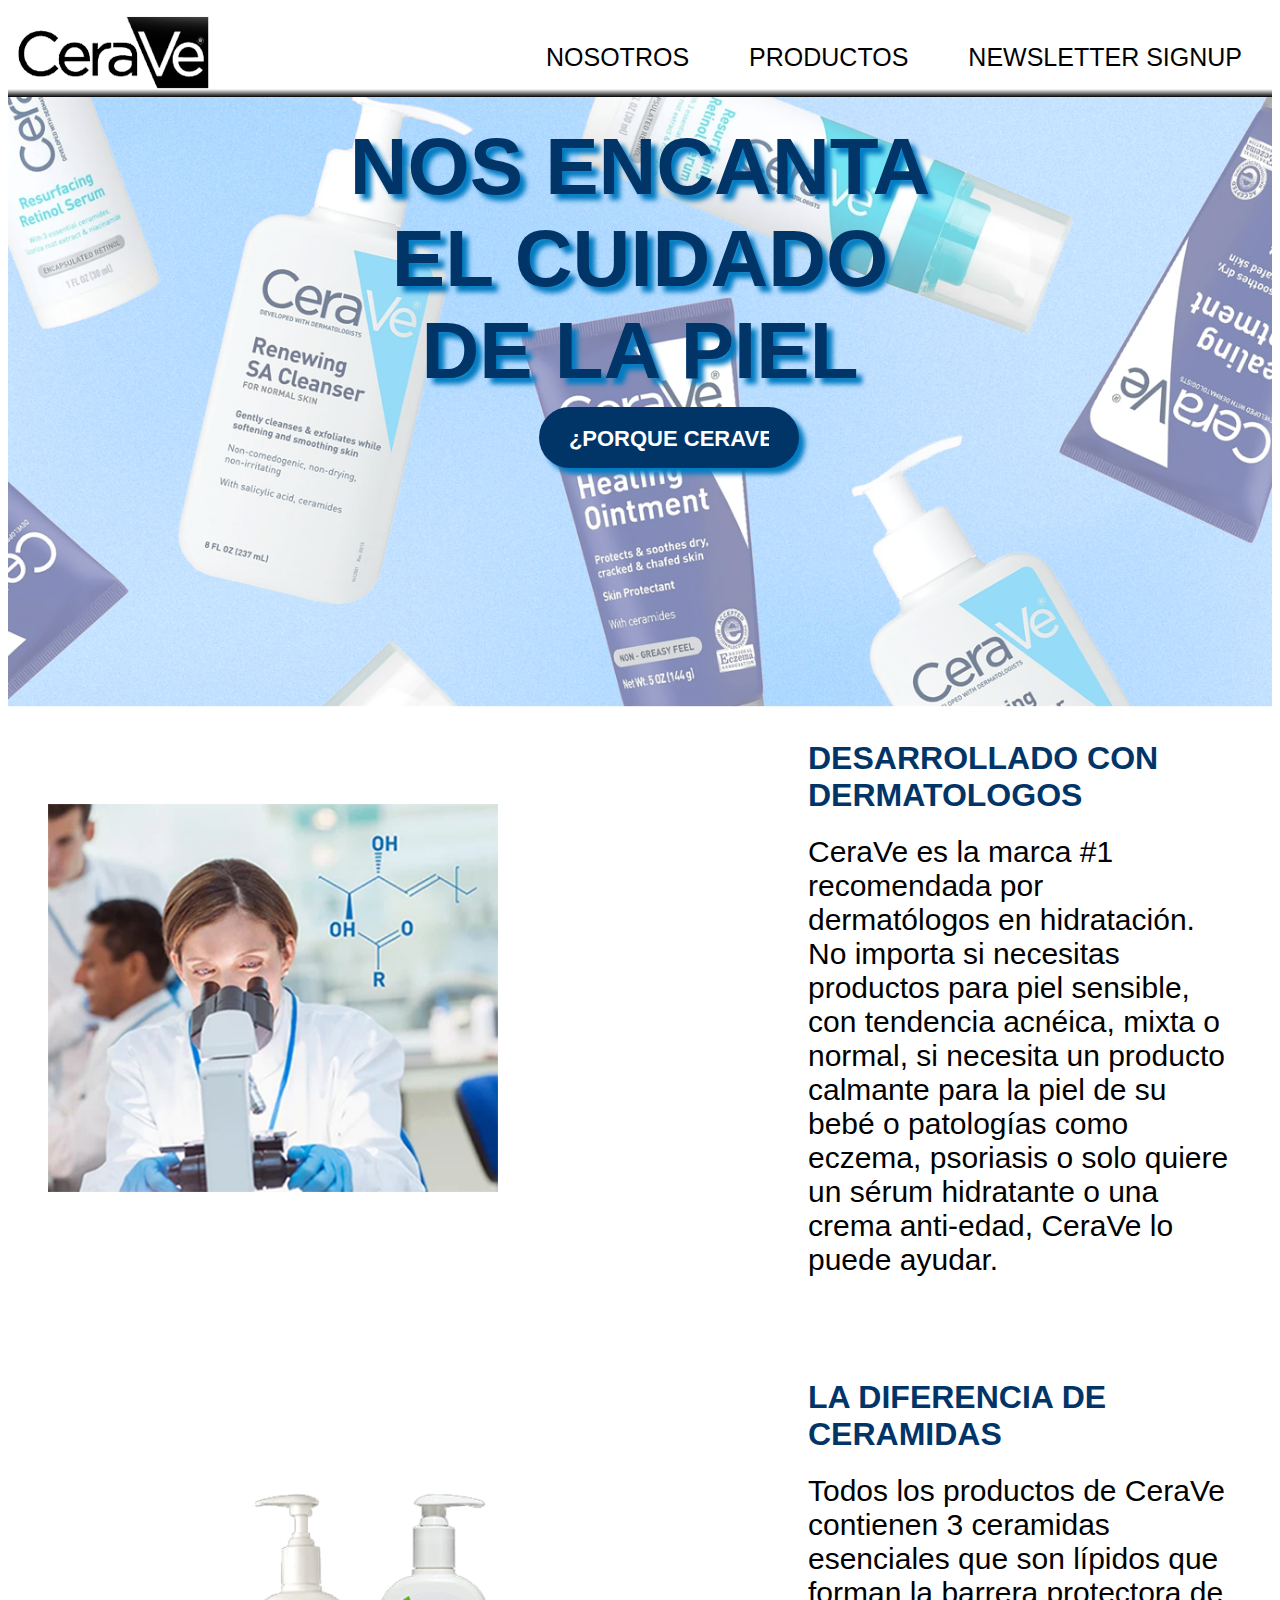
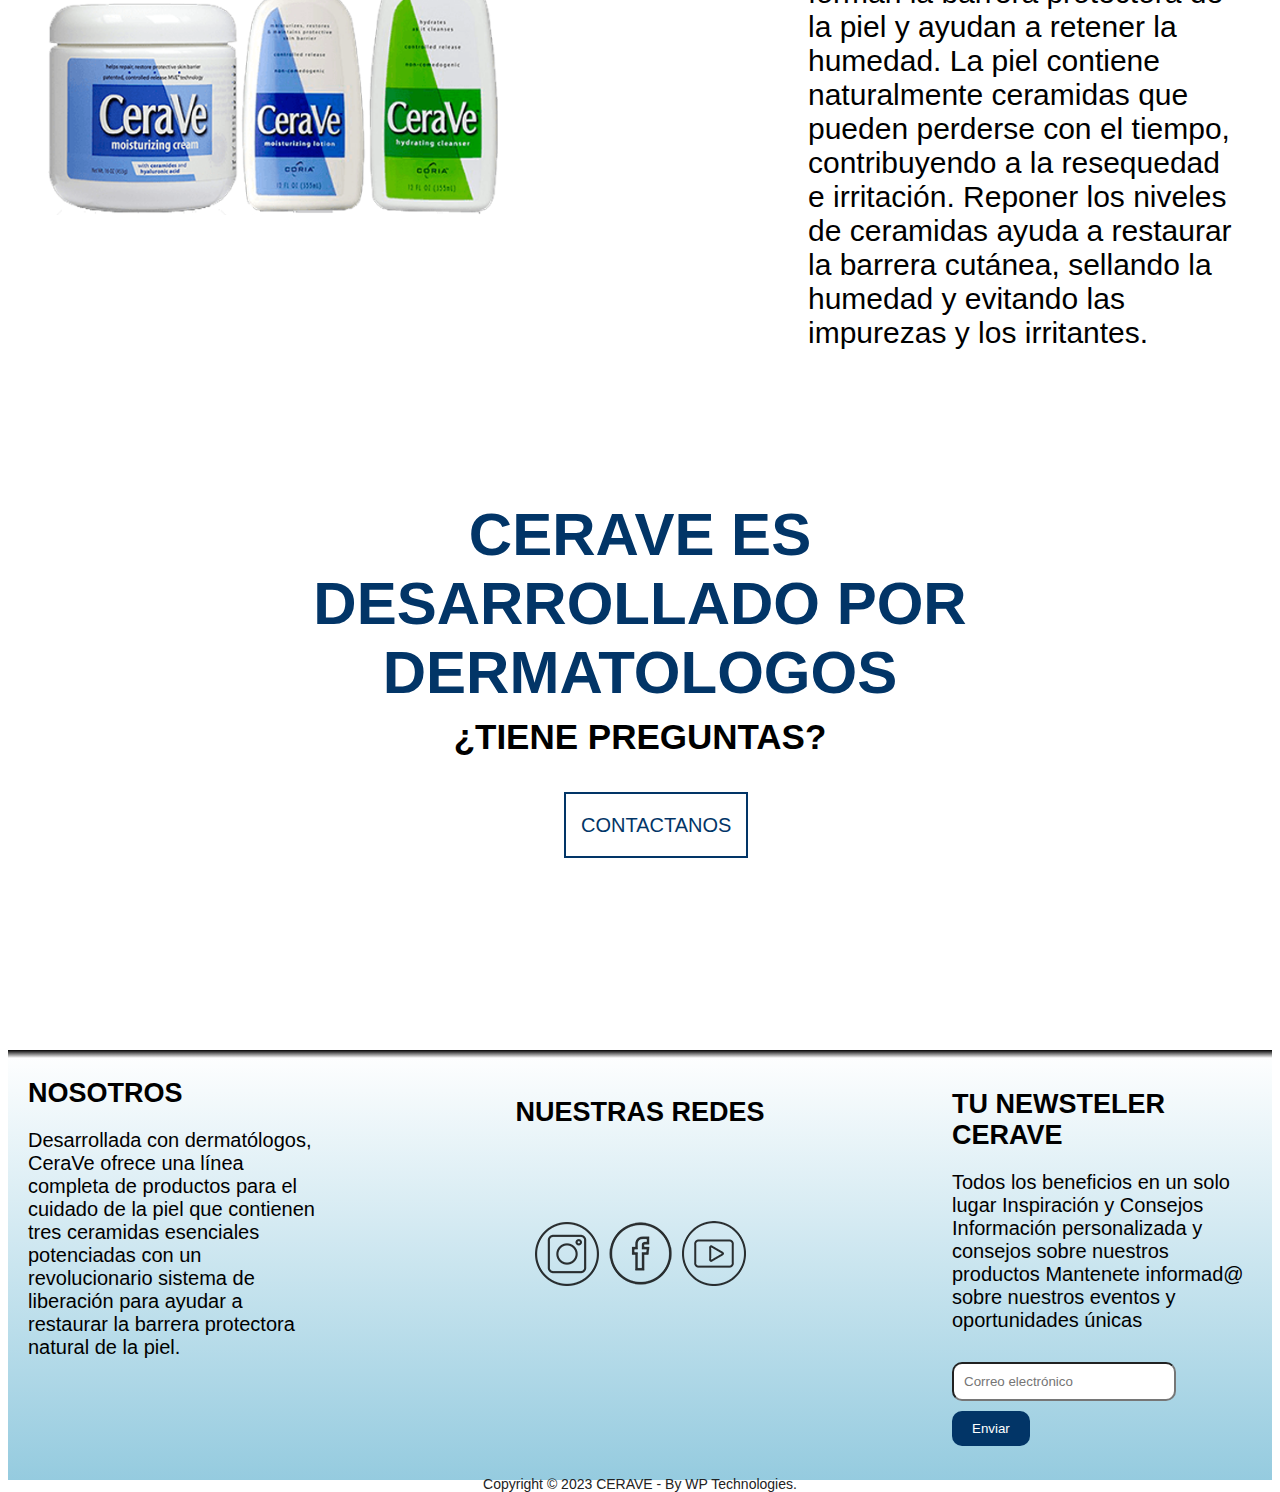
==== PROYECTOCERAVE/index.html @ c043c829 "Add files via upload" ====
<!DOCTYPE html>
<html lang="en">
<head>
    <meta charset="UTF-8">
    <meta http-equiv="X-UA-Compatible" content="IE=edge">
    <meta name="viewport" content="width=device-width, initial-scale=1.0">
    <title>CERAVE</title>
    <link rel="stylesheet" type="text/css" href="estilos.css" />

</head>

<body>

    <script src="script.js"></script>

    <a href="index.html"> 
        <img class="logo" src="IMAGENESWEB/LOGO.png" alt="logo"> 
    </a>
    <nav  id="nav"> 
        <ul class="menuprincipal">
            <li><a href="nosotros.html">NOSOTROS</a></li>
            <li><a href="productos.html">PRODUCTOS</a></li>
            <li><a href="new.html">NEWSLETTER SIGNUP</a></li>
        </ul>
    </nav>
    <div class="linea-con-degradado"></div>
       
<header>
    <img class="HOME1" src="IMAGENESWEB/HOME1.png" alt="HOME1">
    <img class="HOME11" src="IMAGENESWEB/HOME11.png" alt="HOME11">
</header>

<div class="textoportada">
    NOS ENCANTA<br>
    EL CUIDADO<br>
    DE LA PIEL
</div>


<a href="nosotros.html">
    <div class="boton">
      <div class="textoboton">
    <p>¿PORQUE CERAVE?</p>
    </div>
    </div>
  </a>

<div class="BOX1HOME">
<img class="HOME2" src="IMAGENESWEB/HOME2.png" alt="HOME2">
<div class= "TEXTOBOX1HOME">
   <h1>DESARROLLADO CON DERMATOLOGOS</h1> 
   <p1>CeraVe es la marca #1 recomendada por dermatólogos en hidratación. 
    No importa si necesitas productos para piel sensible, con tendencia acnéica, 
    mixta o normal, si necesita un producto calmante para la piel de su bebé o 
    patologías como eczema, psoriasis o solo quiere un sérum hidratante o una 
    crema anti-edad, CeraVe lo puede ayudar.</p1>
</div>
</div>

<div class="BOX2HOME">
    <img class="HOME3" src="IMAGENESWEB/HOME3.png" alt="HOME3">
    <div class="TEXTOBOX2HOME">
        <h1>LA DIFERENCIA DE CERAMIDAS</h1> 
        <p1>Todos los productos de CeraVe contienen 3 ceramidas esenciales que son lípidos que forman la barrera 
         protectora de la piel y ayudan a retener la humedad. 
         La piel contiene naturalmente ceramidas que pueden perderse con el tiempo, 
         contribuyendo a la resequedad e irritación. Reponer los niveles de ceramidas 
         ayuda a restaurar la barrera cutánea, sellando la humedad y evitando las 
         impurezas y los irritantes.</p1>
     </div>
</div>

    <div class="contactanos">
        <h1>CERAVE ES DESARROLLADO POR DERMATOLOGOS</h1>
        <p>¿TIENE PREGUNTAS?</p>
    </div>
        <a href="new.html">
            <div class="botoncontactanos">
              <div class="textobotoncontactanos">
            <p>CONTACTANOS</p>
            </div>
            </div>
          </a>
    

   <footer class="footer">
    <div class="linea-con-degradado2"></div>

    <div class="nosotrosfooter">
        <div class="contenido">
            <h1>NOSOTROS</h1>
            <p>Desarrollada con dermatólogos, CeraVe ofrece una línea completa 
                de productos para el cuidado de la piel que contienen tres 
                ceramidas esenciales potenciadas con un revolucionario sistema 
                de liberación para ayudar a restaurar la barrera protectora 
                natural de la piel.</p>
        </div>
    </div>

    <div class="redesfooter">
        <div class="textoredes">
            <h1>NUESTRAS REDES</h1>
        </div>
        <div class="iconosredes">
            <img class="ICONO1" src="IMAGENESWEB/ICONO1.png" alt="ICONO1">
            <img class="ICONO2" src="IMAGENESWEB/ICONO2.png" alt="ICONO2">
            <img class="ICONO3" src="IMAGENESWEB/ICONO3.png" alt="ICONO3">
        </div>
    </div>

    <div class="newfooter">
        <div class="contenido">
            <h1>TU NEWSTELER CERAVE</h1>
            <p>Todos los beneficios en un solo lugar
                Inspiración y Consejos
                Información personalizada y consejos sobre nuestros productos
                Mantenete informad@ sobre nuestros eventos y oportunidades únicas</p>
            <div class="formulario">
                <input type="email" placeholder="Correo electrónico">
                <button>Enviar</button>
            </div>
        </div>
    </div>

    <div class="copyright"></div>
<p class="copyright">Copyright © 2023 CERAVE - 
    By WP Technologies.</p>
</div>

</footer>

</body>

</html>
---- PROYECTOCERAVE/estilos.css ----
<link href="https://fonts.googleapis.com/css2?family=Roboto:wght@300;400;500&display=swap" rel="stylesheet">

body{
    background-color: #ffffff;
}


.logo{
    margin-top: 8px;
    margin-left: 10px   
}

header{
    display: flex;
    justify-content: center;
}

.HOME1{
    width: 100%;
    height: auto;
    margin-top: 0px;
    margin left: 10px;
    margin right: 10px ;
}


nav{
    
    background-color: white;
    width: 100%;
    margin-top: -8px;
    z-index: 1000; 
}


ul{
    font-family: 'Roboto', sans-serif;
    font-weight: 270;
    font-size: 25px;
    display: flex;
    flex-direction: row;
    justify-content: end;
    list-style: none;
    margin-top: -50px;
}

a {
    text-decoration: none;
    color: black;
}

li {
    margin-right: 0px;
}

nav ul li a {
    text-decoration: none;
    color: #000000;
    padding: 30px;
  }
  
  nav ul li a:hover,
  nav ul li a.active {
    font-family: 'Roboto blond', sans-serif;
    font-size: x-large;
    color: #023567;
  }


  .linea-con-degradado {
    width: 100%;
    height: 8px;
    background: linear-gradient(to top, #000000, #ffffff); 
    margin-top: -8px;
  }


  
  .textoportada {
    font-family:'Roboto', sans-serif; 
    font-size: 80px;
    font-weight: 700;
    color: #023567;
    text-shadow:6px 6px 5px #027bc2;
    text-align: center; 
    margin-top: -700px;
}

  .boton {
    position:relative;
    left: 42%;
    width: 200px;
    height: 0.05cm;
    background-color: #023567;
    border-radius: 50px;
    padding: 30px;
    margin-top: 10px;
    box-shadow: 6px 6px 5px #027bc2 ;
}

.boton .textoboton {
    font-family: 'Roboto', sans-serif;
    color: #ffffff;
    font-weight:bold;
    font-size: 22px;
    margin-top: -33px;
    white-space: nowrap;
    overflow: hidden;
    text-align: center;
}

.HOME11{ 
    display: none;
}



.BOX1HOME {
    display: flex;
    align-items: center;
    justify-content: flex-start; 
    margin-top: 250px;
}

.HOME2 {
    width: 450px; 
    height: auto;
    margin-right: 60px; 
    margin-left:40px ;
}

.TEXTOBOX1HOME {
    flex: 1; 
    padding-left: 250px;
    margin-right: 40px;
}

.TEXTOBOX1HOME h1 {
    font-family: 'Roboto', sans-serif;
    color: #023567;


}

.TEXTOBOX1HOME p1 {
    font-family: 'Roboto', sans-serif;
    font-weight: 270;
    font-size: 30px;
    max-height: 200px; 
    overflow-y: auto; 

}



.BOX2HOME {
    display: flex;
    align-items: center;
    justify-content: flex-start; 
    margin-top: 80px;
}

.HOME3 {
    width: 450px; 
    height: auto;
    margin-right: 60px; 
    margin-left:40px ;
}

.TEXTOBOX2HOME {
    flex: 1; 
    padding-left: 250px;
    margin-right: 40px;
}

.TEXTOBOX2HOME h1 {
    font-family: 'Roboto', sans-serif;
    color: #023567;
}

.TEXTOBOX2HOME p1 {
    font-family: 'Roboto', sans-serif;
    font-weight: 270;
    font-size: 30px;
    max-height: 200px; 
    overflow-y: auto; 
}



.contactanos h1 {
    font-family:'Roboto', sans-serif; 
    font-size: 60px;
    font-weight: 700;
    color: #023567;
    text-align: center;
    margin: 0 auto; /* Centrar horizontalmente */
    max-width: 800px;
    margin-top: 150px;
}

.contactanos p {
    font-family:'Roboto thin', sans-serif; 
    font-size: 35px;
    font-weight: 700;
    color: #000000;
    text-align: center; 
    margin-top: 10px;
}


  .botoncontactanos {
    width: 120px;
    height: 0.05cm;
    border: 2px solid #023567;
    padding: 30px;
    margin-top: 10px;
    display: flex;
    justify-content: center;
    text-align: center;
    margin-left: 44%;
}

.botoncontactanos p {
    font-family:'Roboto', sans-serif; 
    font-size: 20px;
    color: #023567;
    text-align: center; 
    margin-top: -10px;
}

.boton .textoboton {
    font-family: 'Roboto', sans-serif;
    color: #ffffff;
    font-weight:bold;
    font-size: 22px;
    margin-top: -33px;
    white-space: nowrap;
    overflow: hidden;
    text-align: center;
}

.footer{
    background: linear-gradient(to top, #95cbdf, #ffffff);
    padding: 0%;
    height: 430px;
    margin-top: 200px;
  left: 0;
  width: 100%;
}

.linea-con-degradado2 {
    width: 100%;
    height: 8px;
    background: linear-gradient(to bottom, #000000, #ffffff); 
    margin-top: -8px;
}

.nosotrosfooter {
    display: flex;
    justify-content: flex-start; 
    padding: 20px; 
    margin-top: 0px;

}

.nosotrosfooter .contenido {
    max-width: 300px; 
    display: flex;
    flex-direction: column; 
}

.nosotrosfooter h1 {
    font-family: 'Roboto thin', sans-serif;
    font-size: 27px;
    color: #000000;
    margin: 0; 
}

.nosotrosfooter p {
    font-family: 'Roboto thin', sans-serif;
    font-size: 20px;
    color: #000000;
}

.redesfooter {
    display: flex;
    flex-direction: column; 
    align-items: center; 
    justify-content: center; 
    text-align: center; 
    margin-top: -320px;
}

.redesfooter h1{
    font-family:'Roboto thin', sans-serif; 
    font-size: 27px;
    color: #000000;
    
}


.iconosredes {
    display: flex;
    align-items: center;
    justify-content:center; 
    margin-top: 70px;
    
}

.iconosredes img {
    margin: 5px;
}

.newfooter {
    display: flex;
    justify-content: flex-end; 
    padding: 20px; 
    margin-top: -222px;

}

.newfooter .contenido {
    max-width: 300px; 
    display: flex;
    flex-direction: column; 
}

.newfooter h1 {
    font-family: 'Roboto thin', sans-serif;
    font-size: 27px;
    color: #000000;
    margin: 0; 
}

.newfooter p {
    font-family: 'Roboto thin', sans-serif;
    font-size: 20px;
    color: #000000;
}

.newfooter .formulario {
    text-align: left; 
}

.newfooter input[type="email"] {
    width: 200px;  
    padding: 10px; 
    margin-top: 10px; 
    border-radius: 10px; 
}

.newfooter button {
    font-family: 'Roboto thin', sans-serif;
    padding: 10px 20px; 
    background-color: #023567; 
    color: #ffffff; 
    border: none; 
    margin-top: 10px; 
    border-radius: 10px; 
}



.copyright {
    font-family: 'Roboto thin italic', sans-serif;
    text-align: center; 
    margin-top: 10px; 
    font-size: 14px; 
    color: #222222; 
}








@media screen and (max-width: 768px) {

    .logo {
        width: 200px; 
        height: auto; 
        position: absolute; 
        top: 0; 
        left: 0;
    }

    
    nav{
        background-color: white;
        width: 100%;
        margin-top: 150px;
    }
    
    
    ul{
        
        font-size: 20px;
        display: flex;
        flex-direction: column;
        justify-content: center;
        text-align: center;
    }
  
    
    nav ul li a {
        text-decoration: none;
        color: #000000;
        padding: 15px;
      }

      nav ul li a:hover,
      nav ul li a.active {
        font-family: 'Roboto blond', sans-serif;
        font-size: 16px;
        color: #023567;
      }

    .linea-con-degradado {
        width: 100%;
        height: 8px;
        background: linear-gradient(to top, #000000, #ffffff); 
        margin-top: px;
      }

    .HOME1{ 
        display: none;
}

     .HOME11 {
        display: block;
        max-width: 99%;
}


    .textoportada {
        font-family:'Roboto', sans-serif; 
        font-size: 70px;
        font-weight: 700;
        color: #023567;
        text-shadow:6px 6px 5px #027bc2;
        text-align: center; 
        margin-top: -550px;
    }
    
    .boton {
        position:relative;
        left: 30%;
        width: 200px;
        height: 0.05cm;
        background-color: #023567;
        border-radius: 50px;
        padding: 30px;
        margin-top: 30px;
        box-shadow: 6px 6px 5px #027bc2 ;
}

.BOX1HOME {
    display: flex;
    align-items: center;
    justify-content: center;
    flex-direction: column;
    margin-top: 250px;
}

.HOME2 {
    width: 550px; 
    height: auto;
    margin-right: 60px; 
    margin-left:60px ;
}

.TEXTOBOX1HOME {
    text-align: center;
    padding-left: 40px;
    margin-right: 40px;
}



.BOX2HOME {
    display: flex;
    align-items: center;
    justify-content: center;
    flex-direction: column;
    margin-top: 30px;
}

.HOME3 {
    width: 550px; 
    height: auto;
    margin-right: 60px; 
    margin-left:60px ;
}

.TEXTOBOX2HOME {
    text-align: center;
    padding-left: 40px;
    margin-right: 40px;

}

.contactanos {
    margin-top: -800px;
}

.contactanos h1 {
    font-size: 50px;
    margin-top: 950px;
}

.contactanos p {
    font-size: 25px;
    margin-top: -10px;
}


  .botoncontactanos {
    padding: 30px;
    margin-top: 10px;
    margin-left: 35%;
}

.footer {
    flex-direction: column; 
    height: 540px;
}

.newfooter,
.redesfooter {
    margin: 0; 
}

.nosotrosfooter {
    display: flex;
    justify-content: flex-start; 
    padding: 10px; 
    margin-top: 0px;
}

.nosotrosfooter .contenido {
    max-width: 280px; 
    display: flex;
    flex-direction: column; 
}

.newfooter {
    display: flex;
    justify-content: flex-end; 
    padding: 10px; 
    margin-top: -500px;
}

.newfooter .contenido {
    max-width: 280px; 
}



.newfooter input[type="email"] {
    margin-top: -10px; 
}

.newfooter button {
    margin-top: 5px; 
}

.iconosredes {
    display: flex;
    align-items: center;
    justify-content:center; 
    margin-top: 20px;
    
}


.copyright {
    margin-top: 160px; 
    font-size: 10px;
}

}



@media screen and (max-width: 320px) {
    
    .logo {
        width: 100px; 
        height: auto; 
        position: absolute; 
        top: 0; 
        left: 0;
    }

    
    nav{
        background-color: white;
        width: 100%;
        margin-top: 120px;
    }
    
    
    ul{
        
        font-size: 20px;
        display: flex;
        flex-direction: column;
        justify-content: center;
        text-align: center;
    }
  
    
    nav ul li a {
        text-decoration: none;
        color: #000000;
        padding: 15px;
      }

      nav ul li a:hover,
      nav ul li a.active {
        font-family: 'Roboto blond', sans-serif;
        font-size: 16px;
        color: #023567;
      }

    .linea-con-degradado {
        width: 100%;
        height: 8px;
        background: linear-gradient(to top, #000000, #ffffff); 
        margin-top: 25px;
      }

    .HOME1{ 
        display: none;
}

     .HOME11 {
        display: block;
        max-width: 99%;
}


    .textoportada {
        font-family:'Roboto', sans-serif; 
        font-size: 35px;
        font-weight: 700;
        color: #023567;
        text-shadow:6px 6px 5px #027bc2;
        text-align: center; 
        margin-top: -250px;
    }
    
    .boton {
        position:relative;
        left: 15%;
        width: 150px;
        height: 0.05cm;
        background-color: #023567;
        border-radius: 50px;
        padding: 30px;
        margin-top: 30px;
        box-shadow: 6px 6px 5px #027bc2 ;
}

.boton .textoboton {
    font-size: 17px;
    margin-top: -25px
}



.BOX1HOME {
    display: flex;
    align-items: center;
    justify-content: center;
    flex-direction: column;
    margin-top: 100px;
}

.HOME2 {
    width: 300px; 
    height: auto;
    margin-right: 60px; 
    margin-left:60px ;
}

.TEXTOBOX1HOME {
    text-align: center;
    padding-left: 20px;
    margin-right: 20px;
}

.TEXTOBOX1HOME h1 {
    font-family: 'Roboto', sans-serif;
    color: #023567;
    font-size: 20px;
}

.TEXTOBOX1HOME p1 {
    font-family: 'Roboto', sans-serif;
    font-weight: 270;
    font-size: 15px;
    max-height: 20px; 
    overflow-y: auto; 
}


.BOX2HOME {
    display: flex;
    align-items: center;
    justify-content: center;
    flex-direction: column;
    margin-top: 30px;
}

.HOME3 {
    width: 300px; 
    height: auto;
    margin-right: 60px; 
    margin-left:60px ;
}

.TEXTOBOX2HOME {
    text-align: center;
    padding-left: 20px;
    margin-right: 20px;
}

.TEXTOBOX2HOME h1 {
    font-family: 'Roboto', sans-serif;
    color: #023567;
    font-size: 20px;
}

.TEXTOBOX2HOME p1 {
    font-family: 'Roboto', sans-serif;
    font-weight: 270;
    font-size: 15px;
    max-height: 20px; 
    overflow-y: auto; 
}

.contactanos {
    margin-top: -800px;
}

.contactanos h1 {
    font-size: 29px;
    margin-top: 950px;
}

.contactanos p {
    font-size: 20px;
    margin-top: 10px;
}


  .botoncontactanos {
    padding: 30px;
    margin-top: 10px;
    margin-left: 18%;
}

.footer {
    flex-direction: column; 
    height: 1010px;
}

.nosotrosfooter,
.newfooter,
.redesfooter {
    flex: 1; /* Distribuir el espacio disponible igualmente entre los elementos */
    text-align: left;
    padding: 10px; /* Espacio interno entre los elementos */
    margin-top: 0; /* Eliminar el margen superior */
    margin-bottom: 20px; /* Agregar un margen inferior para separar los elementos */
}

.iconosredes {
    transform: scale(.8);
}

.nosotrosfooter {
    order: 1; /* Cambia el orden a 1, para que aparezca primero */
}

.newfooter {
    order: 2; /* Cambia el orden a 2, para que aparezca segundo */
}

.redesfooter {
    order: 3; /* Cambia el orden a 3, para que aparezca tercero */
    margin-top: ;

}


.copyright {
    margin-top: 0px; 
    font-size: 10px;
}

}
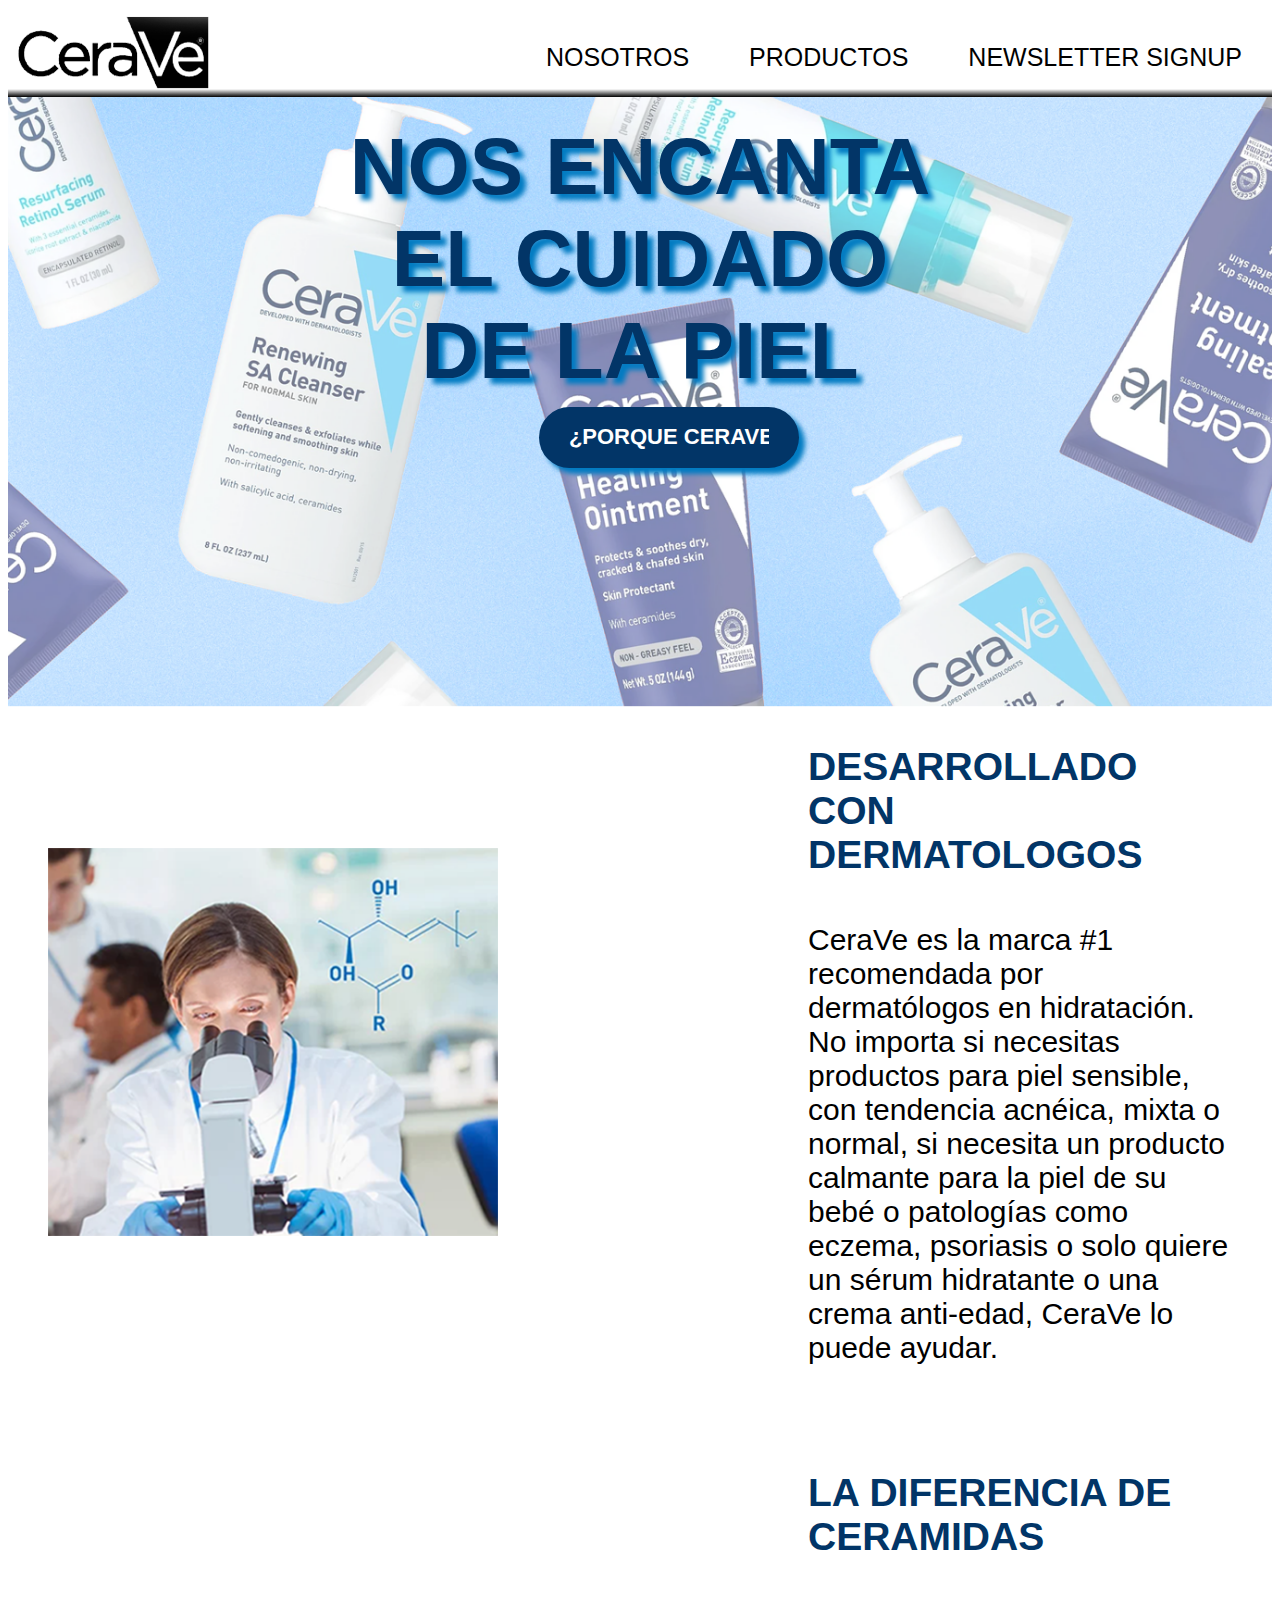
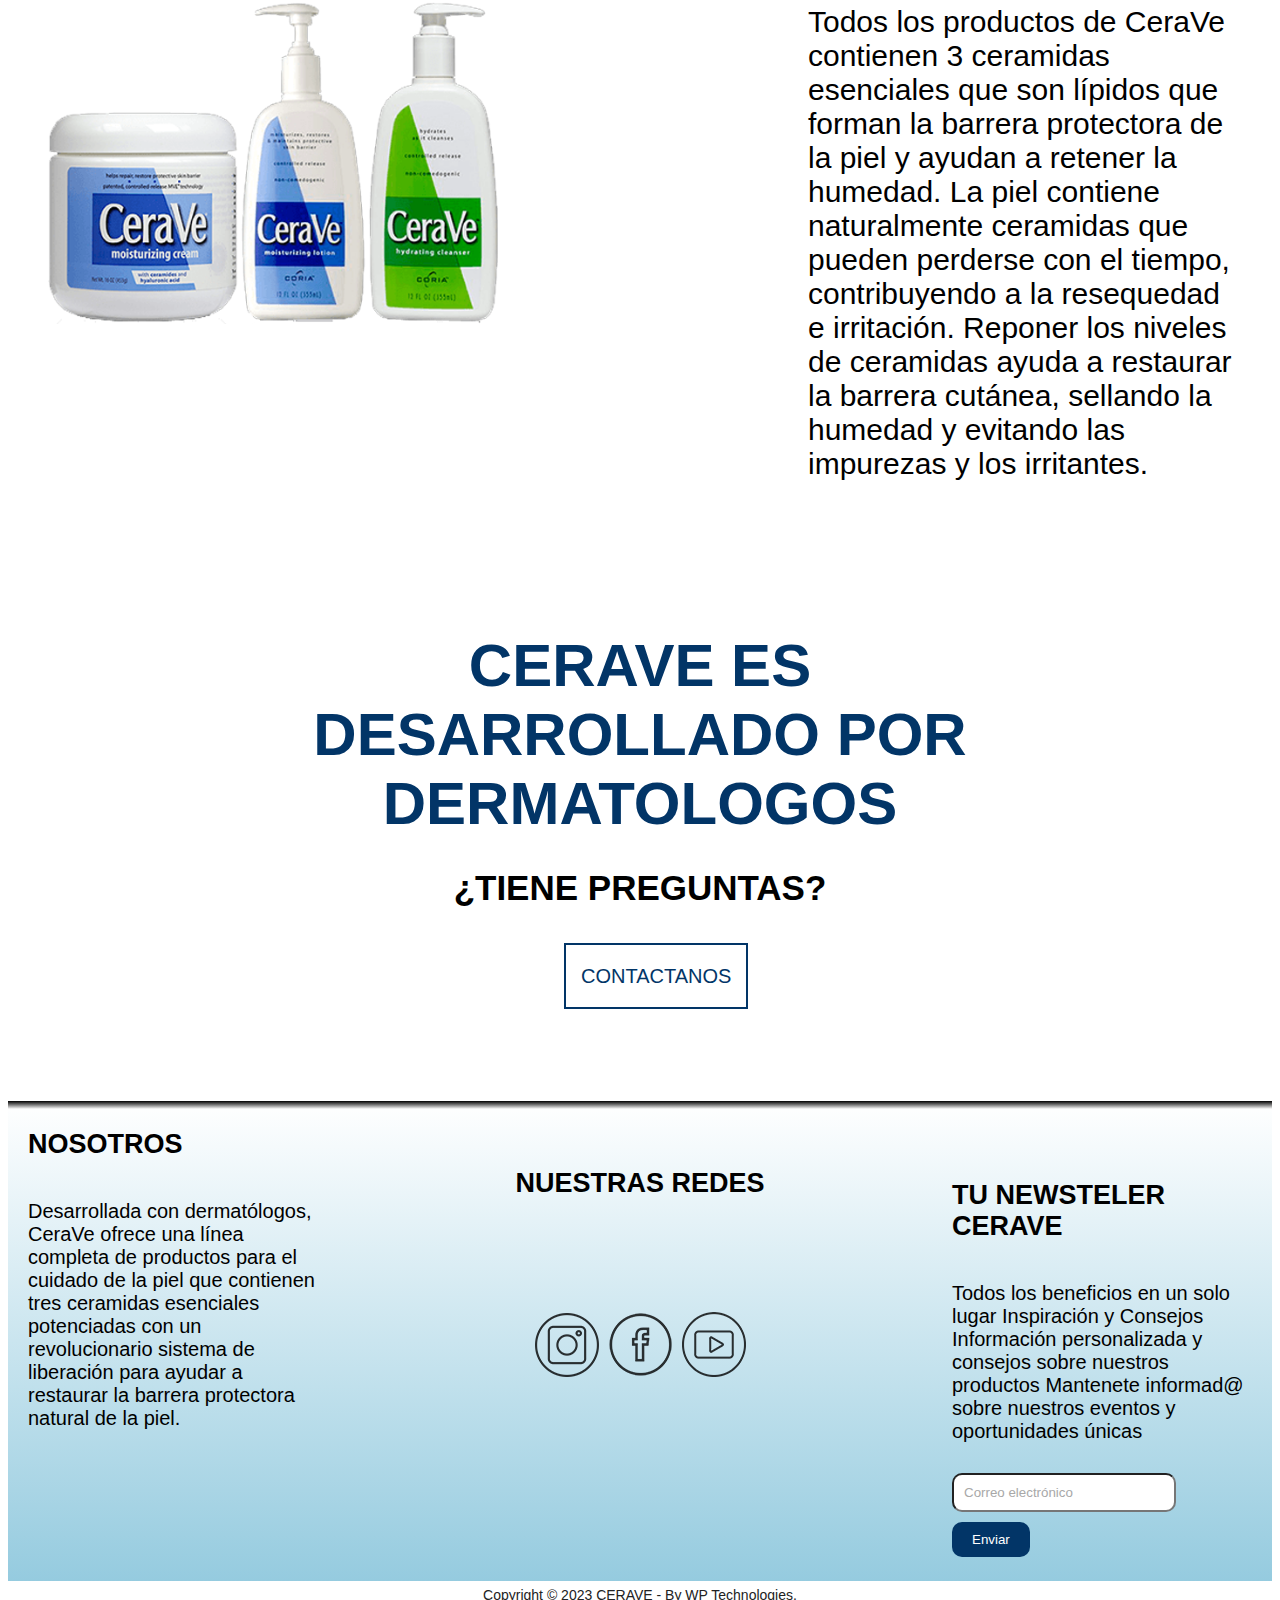
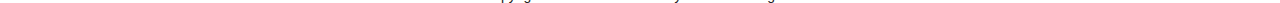
==== commit 0e18e9cf: "Add files via upload" ====
--- a/PROYECTOCERAVE/index.html
+++ b/PROYECTOCERAVE/index.html
@@ -28,6 +28,7 @@
 <header>
     <img class="HOME1" src="IMAGENESWEB/HOME1.png" alt="HOME1">
     <img class="HOME11" src="IMAGENESWEB/HOME11.png" alt="HOME11">
+    
 </header>
 
 <div class="textoportada">
@@ -115,7 +116,7 @@
                 Inspiración y Consejos
                 Información personalizada y consejos sobre nuestros productos
                 Mantenete informad@ sobre nuestros eventos y oportunidades únicas</p>
-            <div class="formulario">
+            <div class="formulario0">
                 <input type="email" placeholder="Correo electrónico">
                 <button>Enviar</button>
             </div>
--- a/PROYECTOCERAVE/estilos.css
+++ b/PROYECTOCERAVE/estilos.css
@@ -1,4 +1,8 @@
 <link href="https://fonts.googleapis.com/css2?family=Roboto:wght@300;400;500&display=swap" rel="stylesheet">
+
+
+/* HOME*/
+
 
 body{
     background-color: #ffffff;
@@ -87,7 +91,7 @@
 }
 
   .boton {
-    position:relative;
+    position: relative;
     left: 42%;
     width: 200px;
     height: 0.05cm;
@@ -95,18 +99,19 @@
     border-radius: 50px;
     padding: 30px;
     margin-top: 10px;
-    box-shadow: 6px 6px 5px #027bc2 ;
-}
-
-.boton .textoboton {
+    box-shadow: 6px 6px 5px #027bc2;
+    overflow: hidden; /* Evita que el contenido desborde del contenedor */
+}
+
+.textoboton p{
     font-family: 'Roboto', sans-serif;
     color: #ffffff;
-    font-weight:bold;
+    font-weight: bold;
     font-size: 22px;
-    margin-top: -33px;
     white-space: nowrap;
-    overflow: hidden;
-    text-align: center;
+    text-align: center;
+    margin: 0; /* Ajusta el margen según sea necesario */
+    margin-top: 20px;
 }
 
 .HOME11{ 
@@ -243,8 +248,8 @@
 .footer{
     background: linear-gradient(to top, #95cbdf, #ffffff);
     padding: 0%;
-    height: 430px;
-    margin-top: 200px;
+    height: 480px;
+    margin-top: 100px;
   left: 0;
   width: 100%;
 }
@@ -339,7 +344,7 @@
     color: #000000;
 }
 
-.newfooter .formulario {
+.newfooter .formulario0 {
     text-align: left; 
 }
 
@@ -372,9 +377,7 @@
 
 
 
-
-
-
+/* HOME TABLET*/
 
 
 @media screen and (max-width: 768px) {
@@ -583,7 +586,7 @@
 
 }
 
-
+/* HOMECELULAR*/
 
 @media screen and (max-width: 320px) {
     
@@ -630,7 +633,7 @@
         width: 100%;
         height: 8px;
         background: linear-gradient(to top, #000000, #ffffff); 
-        margin-top: 25px;
+        margin-top: 0px;
       }
 
     .HOME1{ 
@@ -677,11 +680,11 @@
     align-items: center;
     justify-content: center;
     flex-direction: column;
-    margin-top: 100px;
+    margin-top: 50px;
 }
 
 .HOME2 {
-    width: 300px; 
+    width: 270px; 
     height: auto;
     margin-right: 60px; 
     margin-left:60px ;
@@ -717,7 +720,7 @@
 }
 
 .HOME3 {
-    width: 300px; 
+    width: 270px; 
     height: auto;
     margin-right: 60px; 
     margin-left:60px ;
@@ -749,7 +752,7 @@
 
 .contactanos h1 {
     font-size: 29px;
-    margin-top: 950px;
+    margin-top: 900px;
 }
 
 .contactanos p {
@@ -767,6 +770,7 @@
 .footer {
     flex-direction: column; 
     height: 1010px;
+    margin-top: 120px;
 }
 
 .nosotrosfooter,
@@ -804,3 +808,411 @@
 }
 
 }
+
+
+
+/* NOSOTROS*/
+
+
+.NOSOTROS1{
+    width: 100%;
+    height: auto;
+    margin-top: 0px;
+    margin left: 10px;
+    margin right: 10px ;
+}
+
+.TEXTOABAJODEIMAGEN {
+    text-align: center; 
+}
+
+.TEXTOABAJODEIMAGEN {
+    background-color: #0071cf;
+    padding: 40px;
+}
+
+.TEXTOABAJODEIMAGEN h1 {
+    font-size: 34px; 
+    font-family: 'Roboto', sans-serif;
+    color: #fff; 
+    margin-top: -50px;
+}
+
+.TEXTOABAJODEIMAGEN p {
+    font-size: 26px; 
+    font-family: 'Roboto', sans-serif;
+    font-weight: 270;
+    color: #fff; 
+    max-width: 70%; 
+    overflow-y: auto;
+    margin-left: 15%;  
+}
+
+
+.CONTENEDOR1NOSOTROS {
+    margin-top: 60px;
+    display: flex;
+    justify-content: center; /* Centra los contenidos horizontalmente */
+    margin-left: 11%;
+}
+
+.CONTENIDOLOQUENECESITASSABER {
+    flex: 1;
+    text-align: left;
+}
+
+.CONTENIDODATOSSOBRECERAVE {
+    flex: 1;
+    text-align: left;
+}
+
+.LOQUENECESITASSABER h1,
+.DATOSSOBRECERAVE h1 {
+    font-size: 26px;
+    font-family: 'Roboto', sans-serif;
+    font-weight: 400;
+    color: #023567;
+}
+
+.LOQUENECESITASSABER p,
+.DATOSSOBRECERAVE p {
+    font-size: 18px;
+    font-family: 'Roboto', sans-serif;
+    font-weight: 270;
+    max-width: 77%;
+}
+
+.CONTENEDORPRODUCTOS {
+    margin-top: 100px;
+    text-align: center; /* Centra el contenido horizontalmente */
+}
+
+.CONTENEDORPRODUCTOS h1 {
+    font-size: 36px;
+    font-family: 'Roboto', sans-serif;
+    font-weight: 450;
+    color: #0071cf;
+}
+
+.IMAGENESCONTENEDORPRODUCTOS {
+    margin-top: 20px;
+    display: flex;
+    justify-content: center; /* Centra las imágenes horizontalmente */
+    align-items: center; /* Centra las imágenes verticalmente */
+}
+
+.IMAGENESCONTENEDORPRODUCTOS img {
+    max-width: 300px; /* Tamaño máximo de las imágenes */
+    margin: 0 10px; /* Espacio entre las imágenes */
+}
+
+
+/* NEWSTELER*/
+
+.NEWSLETTERSIGNUP {
+    margin-top: 70px;
+    text-align: center; /* Centra el contenido horizontalmente */
+}
+
+.NEWSLETTERSIGNUP h1 {
+    font-size: 40px;
+    font-family: 'Roboto', sans-serif;
+    color: #023567;
+    display: block;
+    text-shadow: 0 0 10px rgba(0, 0, 0, 0.5); /* Sombra alrededor y más transparente */
+}
+
+.NEWSLETTERSIGNUP p {
+    font-size: 20px;
+    font-family: 'Roboto', sans-serif;
+    font-weight: 270;
+    color: #000000;
+    max-width: 60%;
+    margin-left: auto;
+    margin-right: auto; /* Centra el párrafo horizontalmente */
+    display: block;
+    margin-top: -10px;
+}
+
+
+.formulario {
+    text-align: center; /* Centra el contenido del formulario horizontalmente */
+    font-family: 'Roboto', sans-serif;
+    max-width: 450px; /* Ancho máximo del formulario */
+    margin: 0 auto; /* Centra el formulario horizontalmente en el contenedor */
+    margin-top: 40px;
+}
+  
+  .formulario input,
+  .formulario textarea {
+    background-color: #fbfbfb;
+    width: 100%;
+    height: 40px;
+    border-radius: 5px;
+    border-style: solid;
+    border-width: 1px;
+    border-color: #023567;
+    margin-top: 10px;
+    padding-left: 10px;
+    margin-bottom: 20px;
+  }
+  
+  .formulario textarea {
+    height: 150px;
+    padding-top: 15px;
+  }
+  
+  .formulario label {
+    display: block;
+    text-align: left; /* Alinea los textos de las etiquetas a la izquierda */
+  }
+  
+  .formulario button {
+    height: 45px;
+    padding-left: 5px;
+    padding-right: 5px;
+    margin-bottom: 20px;
+    margin-top: 10px;
+    text-transform: uppercase;
+    background-color: #0071cf;
+    border-color: #0071cf;
+    border-style: solid;
+    border-radius: 10px;
+    width: 100%;
+    cursor: pointer;
+  }
+  
+  .formulario button p {
+    color: #fff;
+  }
+  
+  span{
+    color: #0071cf; 
+  }
+  
+  
+  .aviso{
+    font-size: 13px;  
+    color: #0e0e0e;  
+  }
+  
+  
+  h1{
+    font-size: 39px;  
+    text-align: letf; 
+    padding-bottom: 20px; 
+    color: #0071cf;
+  }
+  
+  
+  h3{
+    font-size: 16px; 
+    padding-bottom: 30px;
+    color: #0e0e0e;   
+  }
+  
+  
+  p{
+    font-size: 14px; 
+    color: #0e0e0e; 
+  }
+  
+  
+  ::-webkit-input-placeholder {
+   color: #a8a8a8;
+  }
+  
+  
+  ::-webkit-textarea-placeholder {
+   color: #a8a8a8;
+  }
+  
+  
+  .formulario input:focus{
+    outline:0;
+    border: 1px solid #0071cf;
+  }
+  
+  
+  .formulario textarea:focus{
+    outline:0;
+    border: 1px solid #0071cf;
+  }
+
+  .select_piel {
+    background-color: #fbfbfb;
+    width: 100%;
+    height: 45px;
+    border-radius: 5px;
+    border: 1px solid #023567;
+    margin-top: 10px;
+    padding-left: 10px;
+    margin-bottom: 20px;
+}
+
+.formulario label {
+    display: block;
+    text-align: left; /* Alinea los textos de las etiquetas a la izquierda */
+}
+
+
+/* PRODUCTOS*/
+
+
+.PRODUCTOS1{
+    width: 100%;
+    height: auto;
+    margin-top: 0px;
+    margin left: 10px;
+    margin right: 10px ;
+}
+
+.PRODUCTOSTEXTOABAJODEIMAGEN {
+    text-align: center; 
+}
+
+.PRODUCTOSTEXTOABAJODEIMAGEN {
+    background-color: #a1e8e5;
+    padding: 40px;
+}
+
+.PRODUCTOSTEXTOABAJODEIMAGEN h1 {
+    font-size: 34px; 
+    font-family: 'Roboto', sans-serif;
+    color: #023567; 
+    margin-top: -100px;
+}
+
+.PRODUCTOSTEXTOABAJODEIMAGEN p {
+    font-size: 26px; 
+    font-family: 'Roboto', sans-serif;
+    font-weight: 270;
+    color: #000000; 
+    max-width: 90%; 
+    overflow-y: auto;
+    margin-left: 5%; 
+    margin-top: -30px; 
+}
+
+.EXPLORALOSPRODUCTOSPORCATEGORIA {
+    margin-top: 40px;
+    text-align: center;
+}
+
+
+.EXPLORALOSPRODUCTOSPORCATEGORIA h1 {
+    font-size: 30px;
+    font-family: 'Roboto', sans-serif;
+    font-weight: 450;
+    color: #0071cf; 
+    word-spacing: 7px;
+}
+
+.PRODUCTOSPORCATEGORIA img {
+    margin-top: -100px;
+    margin: 10px; /* Agrega un margen de 10px a todas las imágenes */
+}
+
+.linea-azul {
+    border-top: 12px solid #0071cf; 
+    margin-top: 20px; 
+    width: 100%; 
+    margin-left: auto;
+    margin-right: auto;
+}
+
+.LIMPIADORESF h1 {
+    text-align: center;
+    font-size: 30px;
+    font-family: 'Roboto', sans-serif;
+    font-weight: 400;
+    color: #023567; 
+    margin-top: 30px;
+    letter-spacing: 1px;
+    word-spacing: 7px;
+}
+
+.LIMPIADORESF img {
+    margin-top: 0px;
+    margin: 30px 50px; /* Agrega 20px arriba y abajo, y 50px a los lados */
+}
+
+.HIDRATANTESC h1 {
+    text-align: center;
+    font-size: 30px;
+    font-family: 'Roboto', sans-serif;
+    font-weight: 400;
+    color: #023567; 
+    margin-top: 30px;
+    letter-spacing: 1px;
+    word-spacing: 7px;
+}
+
+.HIDRATANTESC img {
+    margin-top: 0px;
+    margin: 30px 50px; 
+}
+
+.HIDRATANTESF h1 {
+    text-align: center;
+    font-size: 30px;
+    font-family: 'Roboto', sans-serif;
+    font-weight: 400;
+    color: #023567; 
+    margin-top: 30px;
+    letter-spacing: 1px;
+    word-spacing: 7px;
+}
+
+.HIDRATANTESF img {
+    margin-top: 0px;
+    margin: 30px 50px; 
+}
+
+.LIMPIADORESC h1 {
+    text-align: center;
+    font-size: 30px;
+    font-family: 'Roboto', sans-serif;
+    font-weight: 400;
+    color: #023567; 
+    margin-top: 30px;
+    letter-spacing: 1px;
+    word-spacing: 7px;
+}
+
+.LIMPIADORESC img {
+    margin-top: 0px;
+    margin: 30px 50px; /* Agrega 20px arriba y abajo, y 50px a los lados */
+}
+
+.SERUMS h1 {
+    text-align: center;
+    font-size: 30px;
+    font-family: 'Roboto', sans-serif;
+    font-weight: 400;
+    color: #023567; 
+    margin-top: 30px;
+    letter-spacing: 1px;
+    word-spacing: 7px;
+}
+
+.SERUMS img {
+    margin-top: 0px;
+    margin: 30px 50px; 
+}
+
+.CREMA h1 {
+    text-align: center;
+    font-size: 30px;
+    font-family: 'Roboto', sans-serif;
+    font-weight: 400;
+    color: #023567; 
+    margin-top: 30px;
+    letter-spacing: 1px;
+    word-spacing: 7px;
+}
+
+.CREMA img {
+    margin-top: 0px;
+    margin: 30px 50px; /* Agrega 20px arriba y abajo, y 50px a los lados */
+}